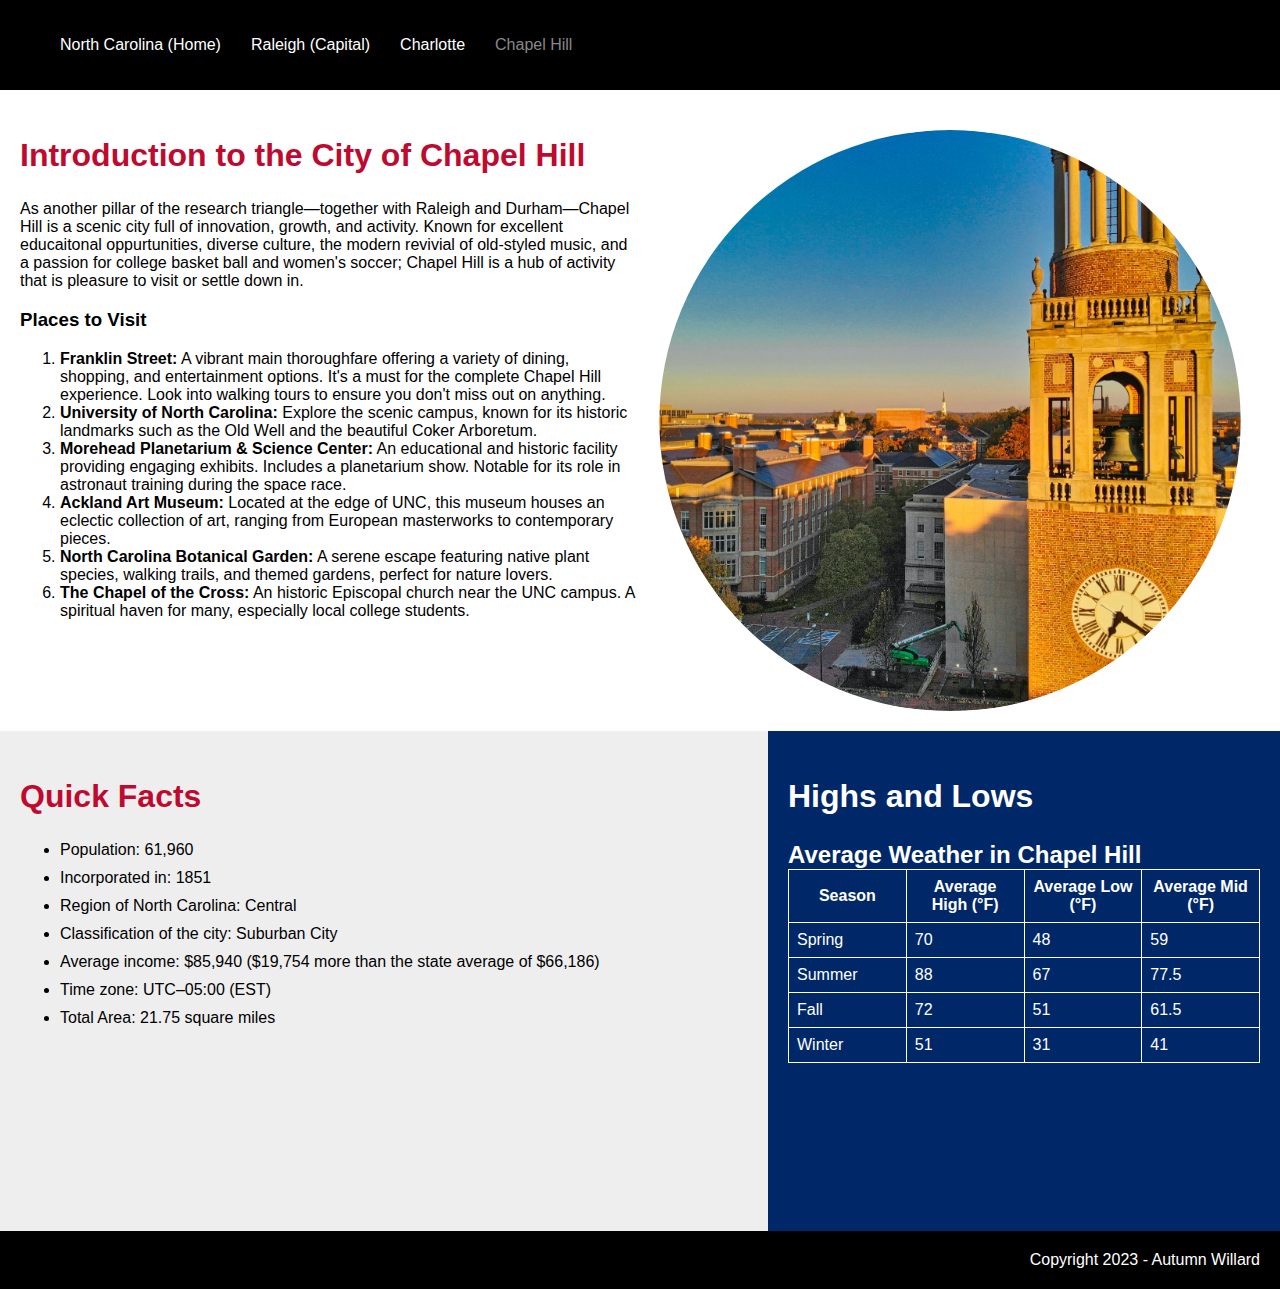
==== chapelhill.html @ 72ad3f79 "Commit initial code" ====
<!DOCTYPE html>
<html lang="en">
<head>
    <meta charset="UTF-8">
    <meta name="viewport" content="width=device-width, initial-scale=1.0">
    <link rel="stylesheet" href="style.css">
    <title>North Carolina | Chapel Hill</title>
</head>
<body>
    <nav>
        <ul>
            <li>
                <a href="index.html">North Carolina (Home)</a>
            </li>
            <li>
                <a href="raleigh.html">Raleigh (Capital)</a>
            </li>
            <li>
                <a href="charlotte.html">Charlotte</a>
            </li>
            <li>
                <a href="chapelhill.html" class="active-page">Chapel Hill</a>
            </li>
        </ul>
    </nav>
<header>
    <div class="floating"><img src="images/chapel-hill.jpg" alt="image of the city of Chapel Hill featuring church with clock tower"></div>
    <h2>Introduction to the City of Chapel Hill</h2>
<p>As another pillar of the research triangle—together with Raleigh and Durham—Chapel Hill is a scenic city full of innovation, growth, and activity. Known for excellent educaitonal oppurtunities, diverse culture, the modern revivial of old-styled music, and a passion for college basket ball and women's soccer; Chapel Hill is a hub of activity that is pleasure to visit or settle down in.</p>
<h3>Places to Visit</h3>
<ol>
    <li><strong>Franklin Street:</strong> A vibrant main thoroughfare offering a variety of dining, shopping, and entertainment options. It's a must for the complete Chapel Hill experience. Look into walking tours to ensure you don't miss out on anything.</li>
    <li><strong>University of North Carolina:</strong> Explore the scenic campus, known for its historic landmarks such as the Old Well and the beautiful Coker Arboretum.</li>
    <li><strong>Morehead Planetarium & Science Center:</strong> An educational and historic facility providing engaging exhibits. Includes a planetarium show. Notable for its role in astronaut training during the space race.</li>
    <li><strong>Ackland Art Museum:</strong> Located at the edge of UNC, this museum houses an eclectic collection of art, ranging from European masterworks to contemporary pieces.</li>
    <li><strong>North Carolina Botanical Garden:</strong> A serene escape featuring native plant species, walking trails, and themed gardens, perfect for nature lovers.</li>
    <li><strong>The Chapel of the Cross:</strong> An historic Episcopal church near the UNC campus. A spiritual haven for many, especially local college students.</li>
</ol>

</header>
    <main>
        <section>
            <h2>Quick Facts</h2>
            <ul>
                <li>Population: 61,960</li>
                <li>Incorporated in: 1851</li>
                <li>Region of North Carolina: Central</li> 
                <li>Classification of the city: Suburban City</li>
                <li>Average income: $85,940 ($19,754 more than the state average of $66,186)</li>
                <li>Time zone: UTC–05:00 (EST)</li>
                <li>Total Area: 21.75 square miles</li>
            </ul>
              
        </section>
        <aside>
            <h2>Highs and Lows</h2>
            <table>
              <caption>Average Weather in Chapel Hill</caption>
              <thead>
                  <tr>
                      <th>Season</th>
                      <th>Average High (°F)</th>
                      <th>Average Low (°F)</th>
                      <th>Average Mid (°F)</th>
                  </tr>
              </thead>
              <tbody>
                  <tr>
                      <td>Spring</td>
                      <td>70</td>
                      <td>48</td>
                      <td>59</td>
                  </tr>
                  <tr>
                      <td>Summer</td>
                      <td>88</td>
                      <td>67</td>
                      <td>77.5</td>
                  </tr>
                  <tr>
                      <td>Fall</td>
                      <td>72</td>
                      <td>51</td>
                      <td>61.5</td>
                  </tr>
                  <tr>
                      <td>Winter</td>
                      <td>51</td>
                      <td>31</td>
                      <td>41</td>
                  </tr>
              </tbody>
          </table>
        </aside>
    </main>
<footer>Copyright 2023 - Autumn Willard</footer>
</body>
</html>

<!-- https://en.wikipedia.org/wiki/Chapel_Hill,_North_Carolina -->
<!-- https://www.townofchapelhill.org/ -->
<!-- https://www.census.gov/quickfacts/fact/table/NC/PST045222 -->
<!-- https://weatherspark.com/y/19538/Average-Weather-in-Chapel-Hill-North-Carolina-United-States-Year-Round -->
<!-- https://en.m.wikipedia.org/wiki/Chapel_of_the_Cross_(Chapel_Hill,_North_Carolina) -->
<!-- https://www.visitchapelhill.org/things-to-do/must-sees/ -->
---- style.css ----
/* Used https://css-tricks.com/ to look up information when I had questions.  */
/* Used https://www.schemecolor.com/north-carolina-flag-usa.php for the color scheme */

body {
    width: 100%;
    margin: 0px;
    font-family: sans-serif;
}

nav {
    background-color: black;
    padding: 20px;
}

nav ul {
    display: flex;
    gap: 30px;
}

nav li {
    list-style: none;
}

nav a {
    text-decoration: none;
    color: white;
}

main {
    position: relative;
}

section {
    background-color: #eee;
    width: 60%;
    min-height: 500px;
    padding: 20px;
    box-sizing: border-box;
}

section.home {
        background-color: #eee;
        width: 80%;
        min-height: 500px;
        padding: 20px;
        box-sizing: border-box;
}

aside {
    background-color: #002868;
position: absolute;
right: 0;
top: 0;
    width: 40%;
    min-height: 500px;
    box-sizing: border-box;
    padding: 20px;
    color: white;
}

aside.home {
    background-color: #002868;
position: absolute;
right: 0;
top: 0;
    width: 20%;
    min-height: 500px;
    box-sizing: border-box;
    padding: 20px;
    color: white;
}

footer {
    background-color: black;
    padding: 20px;
    box-sizing: border-box;
    text-align: right;
    color: white;
}

h1, h2 {
    color: #BF0A30;
}

h2 {
    font-size: 2rem;
}

#welcome {
    margin: 40px 20px;
    font-size: 4rem;
    color: white;
}

header {
    box-sizing: border-box;
    padding: 20px;
    overflow:auto;
}

header.hero {
        box-sizing: border-box;
        padding: 200px 20px;
        text-align: center;
        background-image: url(images/waterfall.jpg);
        background-size: cover;
        background-color: grey;
        background-blend-mode: multiply;
}

.floating img {
    float: right;
    width: 50%;
    margin: 20px 0px 0px 0px;
    border-radius: 100%;
    clip-path: circle();
    height: auto;
}

nav a:hover {
    color: #BF0A30;
    transition-duration: 1s;
}

a.active-page {
    color: #888;
}

a.active-page:hover {
    color: #888;
}

aside h1, aside h2 {
    color: white;
}

aside a {
    color: white;
}

aside ul {
    list-style: none;
    ;
}

aside li::before {
    content: "• ";
    color: white;
  }

  @media (max-width: 1031px) {
    section {
        width: 100%;
    }
    
    section.home {
            width: 100%;
    }
    aside {
        position: initial;
        width: 100%;
        min-height: auto;
    }
    
    aside.home {
        position: initial;
        width: 100%;
        min-height: auto;
    }
  }

 main li + li {
    margin-top: 10px;
  }

  table {
    border-collapse: collapse;
  }

  caption {
    font-weight: bold;
    font-size: 24px;
    text-align: left;
    color: white;
  }

  th, td {
    border: 1px solid white;
    padding: 8px;
  }

  thead th {
  width: 25%;
}

.message {
    padding: 20px;
    box-sizing: border-box;
    width: 100%;
    margin: auto;
    background-color:#BF0A30;
    color: white;
}

form ul {
    list-style: none;
}

.message h2 {
    color: white;
}

input[type=text], select, textarea, input[type=email] {
    width: 100%; 
    padding: 12px;
    border: 1px solid #ccc;
    border-radius: 4px; 
    box-sizing: border-box;
    margin: 6px auto 16px auto;
    resize: vertical;
  }

    button {
    background-color: #fff;
    color: #000;
    padding: 12px 20px;
    border: none;
    border-radius: 4px;
    cursor: pointer;
    margin-bottom: 20px;
  }

  button:hover {
    background-color: #002868;
    color: white;
    transition: 0.3s;
  }
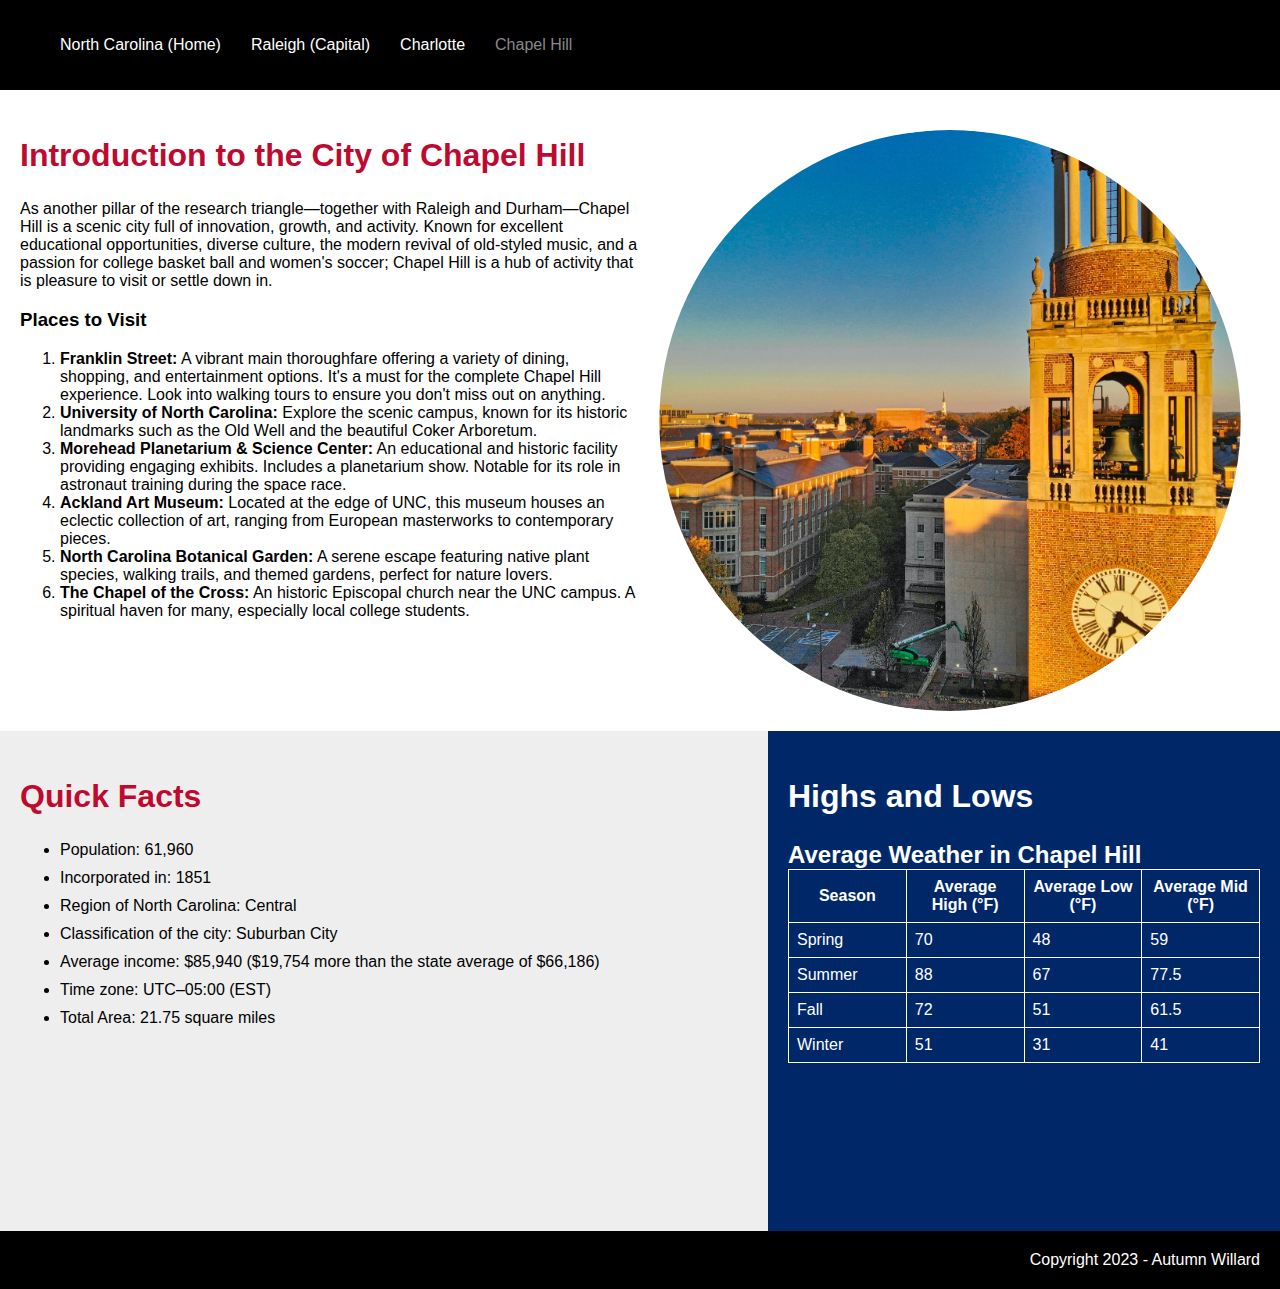
==== commit 6bc6298d: "Fix spelling errors" ====
--- a/chapelhill.html
+++ b/chapelhill.html
@@ -26,7 +26,7 @@
 <header>
     <div class="floating"><img src="images/chapel-hill.jpg" alt="image of the city of Chapel Hill featuring church with clock tower"></div>
     <h2>Introduction to the City of Chapel Hill</h2>
-<p>As another pillar of the research triangle—together with Raleigh and Durham—Chapel Hill is a scenic city full of innovation, growth, and activity. Known for excellent educaitonal oppurtunities, diverse culture, the modern revivial of old-styled music, and a passion for college basket ball and women's soccer; Chapel Hill is a hub of activity that is pleasure to visit or settle down in.</p>
+<p>As another pillar of the research triangle—together with Raleigh and Durham—Chapel Hill is a scenic city full of innovation, growth, and activity. Known for excellent educational opportunities, diverse culture, the modern revival of old-styled music, and a passion for college basket ball and women's soccer; Chapel Hill is a hub of activity that is pleasure to visit or settle down in.</p>
 <h3>Places to Visit</h3>
 <ol>
     <li><strong>Franklin Street:</strong> A vibrant main thoroughfare offering a variety of dining, shopping, and entertainment options. It's a must for the complete Chapel Hill experience. Look into walking tours to ensure you don't miss out on anything.</li>
